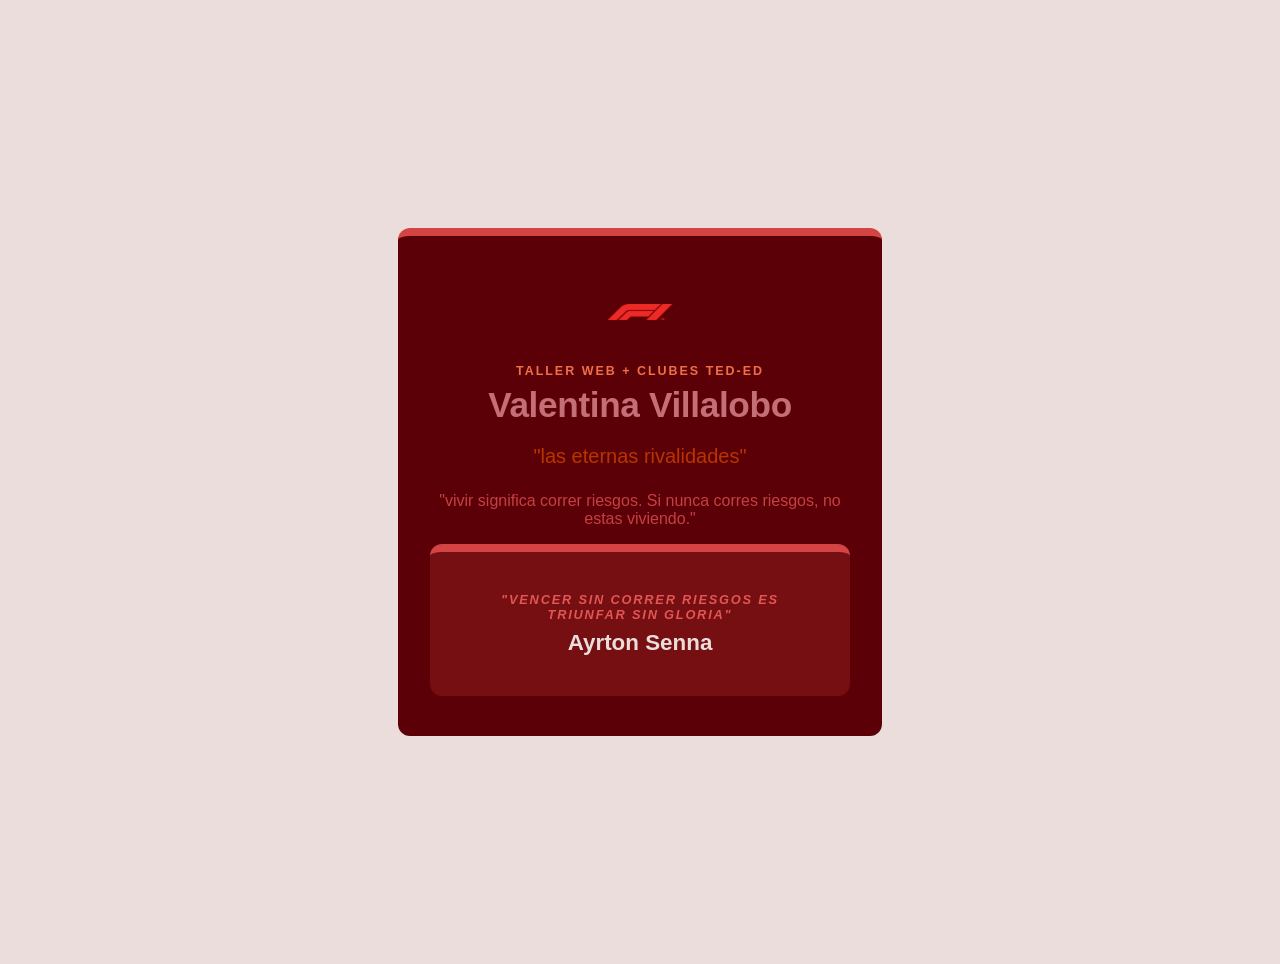
==== index.html @ d2544f48 "trabajo de tarjetas con css" ====
<!DOCTYPE html>
<html lang="es-AR">
<head>
  <meta charset="UTF-8">
  <meta name="viewport" content="width=device-width, initial-scale=1.0">
  <title>Mi tarjeta · Mi charla</title>

  <!-- Esta sola línea engancha el CSS externo. Sin esto, no se ve nada. -->
  <link rel="stylesheet" href="css/estilo.css">
</head>
<body>

  <main class="tarjeta">
    <img class="tarjeta__logo"
         src="asset/f1.png"
         alt="Logo del CET N° 30">

    <p class="tarjeta__curso">Taller Web + Clubes TED-Ed</p>
    <h1 class="tarjeta__nombre">Valentina Villalobo</h1>
    <p class="tarjeta__frase">"las eternas rivalidades"</p>
    <p class="tarjeta__autor">"vivir significa correr riesgos.
      Si nunca corres riesgos, no estas viviendo."</p>
 
<section class="tarjeta tarjeta--oscura">
  <h2 class="tarjeta__pregunta"><em>"vencer sin correr riesgos es triunfar sin gloria" </em></h2>
  <p class="tarjeta__respuesta">Ayrton Senna </p>
</section>
 </main>
</body>
</html>
---- css/estilo.css ----
/* =========================================================
   1 · LA PALETA DEL CURSO
   Se escribe UNA sola vez, acá arriba. Todo lo demás usa var().
   ========================================================= */
:root {
  
  --blanco:  #f1f1f1;
  --rojo:     #DD2E26;
  --cian:     #12C2EC;
  --amarillo: #ECDB14;
  --azul-tec: #0A8BAA;
  --naranja:     #ef6f46;

  /* Escala del rojo */
  --blanco-920: #ecdddd;
  --rojo-851: #851717;
  --rojo-008: #5c0008;
  --negro-990: #030101;
  --rojo-94: #7e1414c0;
  --rojo-3333: #eb5b5bee;
  --rojo-91: #b91f1f;
  --rojo-97:  #c46e75;
  --rojo-22:  #c22c2c;

  --texto:       #b93500;
  --texto-suave: #c54040;
  --rojo:      #d44444;
}

/* =========================================================
   2 · LA PÁGINA ENTERA
   display:flex + justify-content:center centran la tarjeta
   en pantalla sin usar márgenes a ojo.
   ========================================================= */
body {
  margin: 0; /* elimina o agrega el margen o los bordes de la pantalla*/
  min-height: 100vh;/*ajusta la aultura visible de la tarjeta*/
  display: flex;/*organiza los elementos hijos*/
  align-items: center;/*centra los elementos en vertical*/
  justify-content: center;/*centra los elementos en el eje vertical */
  background: var(--blanco-920);/*es el color de fondo nde la pagina*/
  font-family: "Poppins", "Segoe UI", Arial, sans-serif;/*es la fuente o estilo de letra */
  color: var(--texto);/*color del texto determinado de body*/
}

/* =========================================================
   3 · LA TARJETA
   ========================================================= */
.tarjeta {
  background: var(--rojo-008);/*es el color de la tarjeta*/
  border-top: 8px solid var(--rojo);/*texto de los bordes de la tarjeta*/
  border-radius: 12px;/*el tamaño de los bordes*/
  padding: 2.5rem 2rem;/*da espacio al contenido*/
  text-align: center;/*alinia el texto al centro*/
  max-width: 420px;/*cambia el ancho de la tarjeta*/
}

/* =========================================================
   4 · CADA PARTE DE LA TARJETA
   ========================================================= */
.tarjeta__logo {
  width: 72px;/*es el ancho de la imagen*/
  height: 72px;/*es el alto de la imagen*/
  object-fit: contain;/*ajustan y mantien la proporcin de la imagen*/
}

.tarjeta__curso {
  margin: .75rem 0 0;/*le agrega el margen */
  font-size: .78rem;/*es el tamaño de la letra*/
  font-weight: 600;/*le agrega negrita*/
  letter-spacing: .16em;/*es el espacion de las letras*/
  text-transform: uppercase;/*lo pone en mayuscula*/
  color: var(--naranja);/*es el colo del texto*/
}

.tarjeta__nombre {
  margin: .4rem 0 0;/*le das margen*/
  font-size: 2.2rem;/*es el tamaño de la letra*/
  font-weight: 700;/*le agrega negrita*/
  letter-spacing: -0.01em;/*es el espacio entre la letras*/
  color: var(--rojo-97);/*es el color de la letrta*/
}

.tarjeta__frase {
  margin: 1rem 0 0;/*le da margen a las frases*/
  font-size: 1.25rem;/*es el tamo de la letra o texto*/
  line-height: 1.55;/*es el espacio entre las lineas*/
  color: var(--rojo-990);/*color de texto */
}

.tarjeta__autor {
  margin: 1.25rem 0 0;/*da un margen */
  color: var(--texto-suave);/*es el color de texto*/
}
.tarjeta--oscura {
  background: var(--rojo-94);/*color de fondo de la tarjeta pequeña*/
  border-top-color: var(--rojo);/*color del borde de la tarjeta chica*/
  margin-top: 1em;/*es el margen entre las tarjetas*/
}

.tarjeta__pregunta {
  margin: 0;/*da margen*/
  font-size: .8rem;/*es el tamaño de la letra*/
  font-weight: 600;/*es el grosor de la letra*/
  letter-spacing: .14em;/*espacio entre las letras*/
  text-transform: uppercase;/*lo pone en mayuscula*/
  color: var(--rojo-3333);/*es el color de la letras*/
}

.tarjeta__respuesta {
  margin: .5rem 0 0;/*le da un margen*/
  font-size: 1.4rem;/*tamaño de la letra*/
  font-weight: 700;/*grosor de la letra*/
  color: var(--blanco-920);/*color del texto */
}

/* Para que las dos tarjetas se apilen con un hueco entre ellas */
body {
  flex-direction: column;/*direccion de los elementos*/
  gap: 1.5rem;/*espacio entre los elementos*/
  padding: 2rem 1rem;/*espacio al contenido*/
}
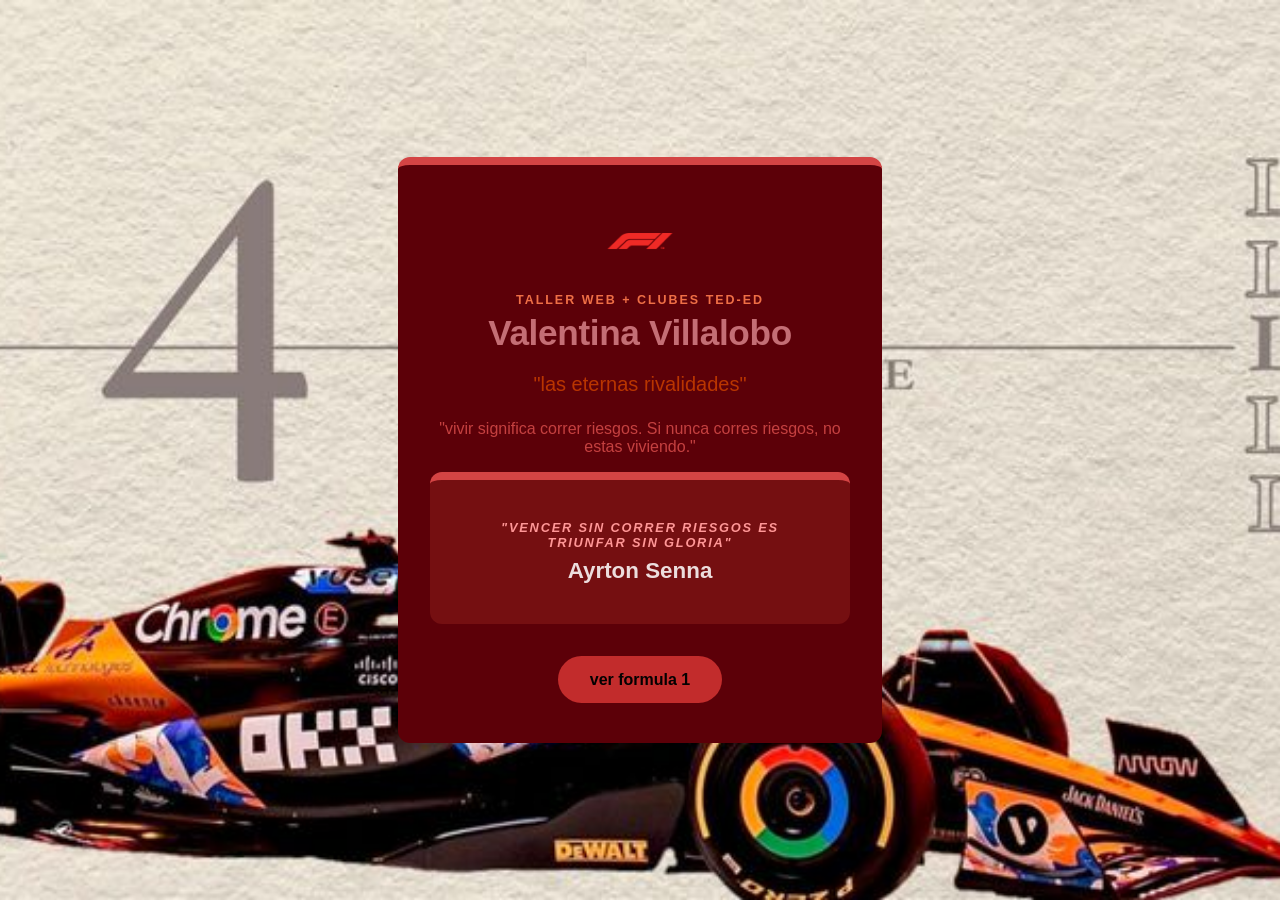
==== commit 496852b3: "ideas finalizada" ====
--- a/index.html
+++ b/index.html
@@ -11,9 +11,7 @@
 <body>
 
   <main class="tarjeta">
-    <img class="tarjeta__logo"
-         src="asset/f1.png"
-         alt="Logo del CET N° 30">
+    <img class="tarjeta__logo" src="./css/asset/f1.png" alt="Logo del CET N° 30">
 
     <p class="tarjeta__curso">Taller Web + Clubes TED-Ed</p>
     <h1 class="tarjeta__nombre">Valentina Villalobo</h1>
@@ -25,6 +23,9 @@
   <h2 class="tarjeta__pregunta"><em>"vencer sin correr riesgos es triunfar sin gloria" </em></h2>
   <p class="tarjeta__respuesta">Ayrton Senna </p>
 </section>
+  <a class="tarjeta__boton" href="ficha.html">ver formula 1</a>
  </main>
+ 
+   
 </body>
 </html>
--- a/css/estilo.css
+++ b/css/estilo.css
@@ -3,13 +3,13 @@
    Se escribe UNA sola vez, acá arriba. Todo lo demás usa var().
    ========================================================= */
 :root {
-  
-  --blanco:  #f1f1f1;
-  --rojo:     #DD2E26;
-  --cian:     #12C2EC;
+
+  --blanco: #f1f1f1;
+  --rojo: #DD2E26;
+  --cian: #12C2EC;
   --amarillo: #ECDB14;
   --azul-tec: #0A8BAA;
-  --naranja:     #ef6f46;
+  --naranja: #ef6f46;
 
   /* Escala del rojo */
   --blanco-920: #ecdddd;
@@ -17,15 +17,28 @@
   --rojo-008: #5c0008;
   --negro-990: #030101;
   --rojo-94: #7e1414c0;
-  --rojo-3333: #eb5b5bee;
+  --rojo-3333: #810505;
   --rojo-91: #b91f1f;
-  --rojo-97:  #c46e75;
-  --rojo-22:  #c22c2c;
-
-  --texto:       #b93500;
+  --rojo-97: #c46e75;
+  --rojo-22: #c22c2c;
+  --rojito: #a70000;
+  --rojito-1: #ff9797;
+  --rosa: #edb9b9;
+
+  --texto: #b93500;
   --texto-suave: #c54040;
-  --rojo:      #d44444;
-}
+  --rojo: #d44444;
+
+  /* la escala de espaciado del curso. Usá estos y ningún otro número. */
+  --e-1: .25rem;
+  --e-2: .5rem;
+  --e-3: 1rem;
+  --e-4: 1.5rem;
+  --e-5: 2rem;
+  --e-6: 3rem;
+
+}
+
 
 /* =========================================================
    2 · LA PÁGINA ENTERA
@@ -33,90 +46,321 @@
    en pantalla sin usar márgenes a ojo.
    ========================================================= */
 body {
-  margin: 0; /* elimina o agrega el margen o los bordes de la pantalla*/
-  min-height: 100vh;/*ajusta la aultura visible de la tarjeta*/
-  display: flex;/*organiza los elementos hijos*/
-  align-items: center;/*centra los elementos en vertical*/
-  justify-content: center;/*centra los elementos en el eje vertical */
-  background: var(--blanco-920);/*es el color de fondo nde la pagina*/
-  font-family: "Poppins", "Segoe UI", Arial, sans-serif;/*es la fuente o estilo de letra */
-  color: var(--texto);/*color del texto determinado de body*/
+  margin: 0;
+  /* elimina o agrega el margen o los bordes de la pantalla*/
+  min-height: 100vh;
+  /*ajusta la aultura visible de la tarjeta*/
+  display: flex;
+  /*organiza los elementos hijos*/
+  align-items: center;
+  /*centra los elementos en vertical*/
+  justify-content: center;
+  /*centra los elementos en el eje vertical */
+  background: var(--blanco-920);
+  /*es el color de fondo nde la pagina*/
+  background-image: url(./asset/ln.jpg);
+  background-repeat: no-repeat;
+  background-size: cover;
+  background-position: 10%;
+  font-family: "Poppins", "Segoe UI", Arial, sans-serif;
+  /*es la fuente o estilo de letra */
+  color: var(--texto);
+  /*color del texto determinado de body*/
 }
 
 /* =========================================================
    3 · LA TARJETA
    ========================================================= */
 .tarjeta {
-  background: var(--rojo-008);/*es el color de la tarjeta*/
-  border-top: 8px solid var(--rojo);/*texto de los bordes de la tarjeta*/
-  border-radius: 12px;/*el tamaño de los bordes*/
-  padding: 2.5rem 2rem;/*da espacio al contenido*/
-  text-align: center;/*alinia el texto al centro*/
-  max-width: 420px;/*cambia el ancho de la tarjeta*/
+  background: var(--rojo-008);
+  /*es el color de la tarjeta*/
+  border-top: 8px solid var(--rojo);
+  /*texto de los bordes de la tarjeta*/
+  border-radius: 12px;
+  /*el tamaño de los bordes*/
+  padding: 2.5rem 2rem;
+  /*da espacio al contenido*/
+  text-align: center;
+  /*alinia el texto al centro*/
+  max-width: 420px;
+  /*cambia el ancho de la tarjeta*/
 }
 
 /* =========================================================
    4 · CADA PARTE DE LA TARJETA
    ========================================================= */
 .tarjeta__logo {
-  width: 72px;/*es el ancho de la imagen*/
-  height: 72px;/*es el alto de la imagen*/
-  object-fit: contain;/*ajustan y mantien la proporcin de la imagen*/
+  width: 72px;
+  /*es el ancho de la imagen*/
+  height: 72px;
+  /*es el alto de la imagen*/
+  object-fit: contain;
+  /*ajustan y mantien la proporcin de la imagen*/
 }
 
 .tarjeta__curso {
-  margin: .75rem 0 0;/*le agrega el margen */
-  font-size: .78rem;/*es el tamaño de la letra*/
-  font-weight: 600;/*le agrega negrita*/
-  letter-spacing: .16em;/*es el espacion de las letras*/
-  text-transform: uppercase;/*lo pone en mayuscula*/
-  color: var(--naranja);/*es el colo del texto*/
+  margin: .75rem 0 0;
+  /*le agrega el margen */
+  font-size: .78rem;
+  /*es el tamaño de la letra*/
+  font-weight: 600;
+  /*le agrega negrita*/
+  letter-spacing: .16em;
+  /*es el espacion de las letras*/
+  text-transform: uppercase;
+  /*lo pone en mayuscula*/
+  color: var(--naranja);
+  /*es el colo del texto*/
 }
 
 .tarjeta__nombre {
-  margin: .4rem 0 0;/*le das margen*/
-  font-size: 2.2rem;/*es el tamaño de la letra*/
-  font-weight: 700;/*le agrega negrita*/
-  letter-spacing: -0.01em;/*es el espacio entre la letras*/
-  color: var(--rojo-97);/*es el color de la letrta*/
+  margin: .4rem 0 0;
+  /*le das margen*/
+  font-size: 2.2rem;
+  /*es el tamaño de la letra*/
+  font-weight: 700;
+  /*le agrega negrita*/
+  letter-spacing: -0.01em;
+  /*es el espacio entre la letras*/
+  color: var(--rojo-97);
+  /*es el color de la letrta*/
 }
 
 .tarjeta__frase {
-  margin: 1rem 0 0;/*le da margen a las frases*/
-  font-size: 1.25rem;/*es el tamo de la letra o texto*/
-  line-height: 1.55;/*es el espacio entre las lineas*/
-  color: var(--rojo-990);/*color de texto */
+  margin: 1rem 0 0;
+  /*le da margen a las frases*/
+  font-size: 1.25rem;
+  /*es el tamo de la letra o texto*/
+  line-height: 1.55;
+  /*es el espacio entre las lineas*/
+  color: var(--rojo-990);
+  /*color de texto */
 }
 
 .tarjeta__autor {
-  margin: 1.25rem 0 0;/*da un margen */
-  color: var(--texto-suave);/*es el color de texto*/
-}
+  margin: 1.25rem 0 0;
+  /*da un margen */
+  color: var(--texto-suave);
+  /*es el color de texto*/
+}
+
 .tarjeta--oscura {
-  background: var(--rojo-94);/*color de fondo de la tarjeta pequeña*/
-  border-top-color: var(--rojo);/*color del borde de la tarjeta chica*/
-  margin-top: 1em;/*es el margen entre las tarjetas*/
+  background: var(--rojo-94);
+  /*color de fondo de la tarjeta pequeña*/
+  border-top-color: var(--rojo);
+  /*color del borde de la tarjeta chica*/
+  margin-top: 1em;
+  /*es el margen entre las tarjetas*/
 }
 
 .tarjeta__pregunta {
-  margin: 0;/*da margen*/
-  font-size: .8rem;/*es el tamaño de la letra*/
-  font-weight: 600;/*es el grosor de la letra*/
-  letter-spacing: .14em;/*espacio entre las letras*/
-  text-transform: uppercase;/*lo pone en mayuscula*/
-  color: var(--rojo-3333);/*es el color de la letras*/
+  margin: 0;
+  /*da margen*/
+  font-size: .8rem;
+  /*es el tamaño de la letra*/
+  font-weight: 600;
+  /*es el grosor de la letra*/
+  letter-spacing: .14em;
+  /*espacio entre las letras*/
+  text-transform: uppercase;
+  /*lo pone en mayuscula*/
+  color: var(--rojito-1);
+  /*es el color de la letras*/
 }
 
 .tarjeta__respuesta {
-  margin: .5rem 0 0;/*le da un margen*/
-  font-size: 1.4rem;/*tamaño de la letra*/
-  font-weight: 700;/*grosor de la letra*/
-  color: var(--blanco-920);/*color del texto */
-}
-
-/* Para que las dos tarjetas se apilen con un hueco entre ellas */
-body {
-  flex-direction: column;/*direccion de los elementos*/
-  gap: 1.5rem;/*espacio entre los elementos*/
-  padding: 2rem 1rem;/*espacio al contenido*/
+  margin: .5rem 0 0;
+  /*le da un margen*/
+  font-size: 1.4rem;
+  /*tamaño de la letra*/
+  font-weight: 700;
+  /*grosor de la letra*/
+  color: var(--blanco-920);
+  /*color del texto */
+
+}
+
+/* =========================================================
+   EL BOTÓN: por eso existen las pseudo-clases
+   ========================================================= */
+.tarjeta__boton {
+  display: inline-block;
+  margin-top: 2rem;
+  padding: .9rem 2rem;
+  border-radius: 999px;
+  /* 999px = píldora, sirve para botones */
+  background: var(--rojo-22);
+  color: var(--negro-990);
+  font-weight: 700;
+  text-decoration: none;
+  /* sin subrayado, es un botón y no un texto */
+}
+
+.tarjeta__boton:hover {
+  background: var(--naranja);
+}
+
+.tarjeta__boton:active {
+  background: var(--rojo-008);
+}
+
+/* Accesibilidad: el foco del teclado tiene que verse SIEMPRE */
+.tarjeta__boton:focus-visible {
+  outline: 3px solid #ffffff;
+  outline-offset: 3px;
+}
+
+/* =========================================================
+   LA FICHA DE TU IDEA
+   ========================================================= */
+.ficha {
+  max-width: 520px;
+  margin: var(--e-6) auto;
+  /* 3rem arriba/abajo · auto a los lados = centrada */
+  padding: var(--e-5);
+  /* 2rem de aire adentro */
+  border: 1px solid var(--rojo-94);
+  border-top: 6px solid var(--rojo-851);
+  border-radius: 12px;
+  background: var(--rojo-008);
+}
+
+.ficha__etiqueta {
+  margin: 0;
+  font-size: .75rem;
+  letter-spacing: .16em;
+  text-transform: uppercase;
+  color: var(--blanco);
+}
+
+.ficha__titulo {
+  margin: var(--e-2) 0 var(--e-5);
+  font-size: 1.6rem;
+  line-height: 1.25;
+  color: var(--rojito);
+}
+
+.ficha__campo {
+  margin: var(--e-4) 0 var(--e-1);
+  font-size: .72rem;
+  letter-spacing: .12em;
+  text-transform: uppercase;
+  color: var(--blanco);
+}
+
+.ficha__texto {
+  margin: 0;
+  line-height: 1.65;
+  color: var(--rosa);
+}
+
+/* las etiquetas: display inline-flex las deja como píldoras */
+.ficha__tags {
+  margin: var(--e-5) 0 0;
+  padding: 0;
+  display: flex;
+  gap: var(--e-2);
+  list-style: none;
+}
+
+.ficha__tags li {
+  padding: var(--e-1) var(--e-3);
+  border-radius: 999px;
+  background: var(--rojo-3333);
+  color: var(--rosa);
+  font-size: .8rem;
+}
+
+#ideas {
+  background-color: #d8c9c9;
+  background-image: none;
+  border: 3px;
+  max-width: none;
+}
+
+.container {
+  background-color: rgb(126, 9, 9);
+  width: 1000px;
+  margin: 0 auto;
+  display: flex;
+  gap: 25px;
+  flex-wrap: wrap;
+  justify-content: center;
+  padding: 10px;
+}
+
+.idea {
+  background-color: #5c0008;
+  ;
+  width: 360px;
+  text-align: center;
+  border: 3px solid #d44444;
+  padding: 30px;
+}
+
+.idea__imagen img {
+  width: 80px;
+  height: 80px;
+}
+
+.idea__titulo {
+  font-size: 1.7rem;
+  color: rgb(221, 215, 215);
+}
+
+.idea__parrafo {
+  font-size: 1.3rem;
+  line-height: 1.55;
+}
+
+.idea__enlace {
+  display: inline-block;
+  margin-top: 2rem;
+  padding: .9rem 2rem;
+  border-radius: 999px;
+
+  background: var(--rojo-22);
+  color: var(--negro-990);
+  font-weight: 700;
+  text-decoration: none;
+  text-transform: uppercase;
+
+
+}
+
+.idea__enlace:hover {
+  background: var(--naranja);
+  color: white;
+}
+
+.idea__enlace:active {
+  background: var(--rojo-008);
+}
+
+
+.idea__enlace:focus-visible {
+  outline: 3px solid #ffffff;
+  outline-offset: 3px;
+}
+
+.lista {
+  margin: var(--e-5) 0 0;
+  padding: 0;
+  display: flex;
+  gap: var(--e-2);
+  list-style: none;
+}
+
+.lista li {
+  padding: var(--e-1) var(--e-3);
+  border-radius: 999px;
+  background: var(--rojo-3333);
+  color: var(--rosa);
+  font-size: .8rem;
+}
+.titulo{
+  text-align: center;
+  font-size: 70px;
+  font-weight: 900;
+  font-family: 'Times New Roman', Times, serif;
 }
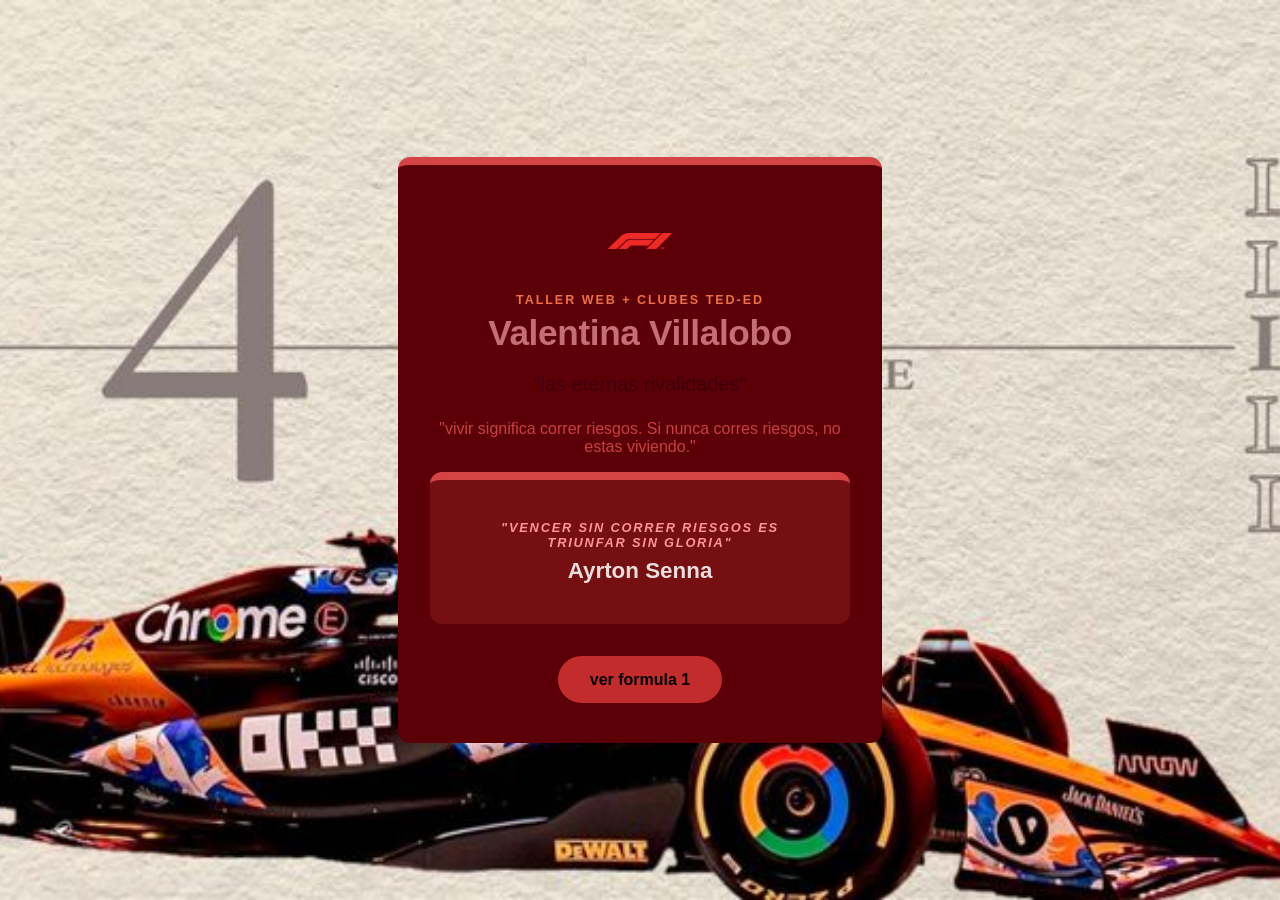
==== commit cef4bf9d: "modificacion de botones y colores" ====
--- a/index.html
+++ b/index.html
@@ -9,7 +9,7 @@
   <link rel="stylesheet" href="css/estilo.css">
 </head>
 <body>
-
+  <div class="desp">
   <main class="tarjeta">
     <img class="tarjeta__logo" src="./css/asset/f1.png" alt="Logo del CET N° 30">
 
@@ -25,7 +25,6 @@
 </section>
   <a class="tarjeta__boton" href="ficha.html">ver formula 1</a>
  </main>
- 
-   
+   </div>
 </body>
 </html>
--- a/css/estilo.css
+++ b/css/estilo.css
@@ -1,15 +1,13 @@
-/* =========================================================
-   1 · LA PALETA DEL CURSO
-   Se escribe UNA sola vez, acá arriba. Todo lo demás usa var().
-   ========================================================= */
 :root {
-
   --blanco: #f1f1f1;
   --rojo: #DD2E26;
   --cian: #12C2EC;
   --amarillo: #ECDB14;
   --azul-tec: #0A8BAA;
   --naranja: #ef6f46;
+
+
+
 
   /* Escala del rojo */
   --blanco-920: #ecdddd;
@@ -23,11 +21,17 @@
   --rojo-22: #c22c2c;
   --rojito: #a70000;
   --rojito-1: #ff9797;
-  --rosa: #edb9b9;
-
-  --texto: #b93500;
+  --champaña:  #f2e5c6;
+
+
+
+
+  --texto:  #3e000c;
   --texto-suave: #c54040;
   --rojo: #d44444;
+
+
+
 
   /* la escala de espaciado del curso. Usá estos y ningún otro número. */
   --e-1: .25rem;
@@ -37,7 +41,11 @@
   --e-5: 2rem;
   --e-6: 3rem;
 
-}
+
+
+
+}
+
 
 
 /* =========================================================
@@ -49,13 +57,6 @@
   margin: 0;
   /* elimina o agrega el margen o los bordes de la pantalla*/
   min-height: 100vh;
-  /*ajusta la aultura visible de la tarjeta*/
-  display: flex;
-  /*organiza los elementos hijos*/
-  align-items: center;
-  /*centra los elementos en vertical*/
-  justify-content: center;
-  /*centra los elementos en el eje vertical */
   background: var(--blanco-920);
   /*es el color de fondo nde la pagina*/
   background-image: url(./asset/ln.jpg);
@@ -66,6 +67,13 @@
   /*es la fuente o estilo de letra */
   color: var(--texto);
   /*color del texto determinado de body*/
+}
+
+.desp{
+  display: flex;
+  justify-content: center;
+    align-items: center;
+    height: 100vh;
 }
 
 /* =========================================================
@@ -86,6 +94,9 @@
   /*cambia el ancho de la tarjeta*/
 }
 
+
+
+
 /* =========================================================
    4 · CADA PARTE DE LA TARJETA
    ========================================================= */
@@ -98,6 +109,9 @@
   /*ajustan y mantien la proporcin de la imagen*/
 }
 
+
+
+
 .tarjeta__curso {
   margin: .75rem 0 0;
   /*le agrega el margen */
@@ -112,6 +126,9 @@
   color: var(--naranja);
   /*es el colo del texto*/
 }
+
+
+
 
 .tarjeta__nombre {
   margin: .4rem 0 0;
@@ -126,6 +143,9 @@
   /*es el color de la letrta*/
 }
 
+
+
+
 .tarjeta__frase {
   margin: 1rem 0 0;
   /*le da margen a las frases*/
@@ -137,12 +157,18 @@
   /*color de texto */
 }
 
+
+
+
 .tarjeta__autor {
   margin: 1.25rem 0 0;
   /*da un margen */
   color: var(--texto-suave);
   /*es el color de texto*/
 }
+
+
+
 
 .tarjeta--oscura {
   background: var(--rojo-94);
@@ -152,6 +178,9 @@
   margin-top: 1em;
   /*es el margen entre las tarjetas*/
 }
+
+
+
 
 .tarjeta__pregunta {
   margin: 0;
@@ -168,6 +197,9 @@
   /*es el color de la letras*/
 }
 
+
+
+
 .tarjeta__respuesta {
   margin: .5rem 0 0;
   /*le da un margen*/
@@ -178,7 +210,13 @@
   color: var(--blanco-920);
   /*color del texto */
 
-}
+
+
+
+}
+
+
+
 
 /* =========================================================
    EL BOTÓN: por eso existen las pseudo-clases
@@ -196,19 +234,31 @@
   /* sin subrayado, es un botón y no un texto */
 }
 
+
+
+
 .tarjeta__boton:hover {
   background: var(--naranja);
 }
 
+
+
+
 .tarjeta__boton:active {
   background: var(--rojo-008);
 }
+
+
+
 
 /* Accesibilidad: el foco del teclado tiene que verse SIEMPRE */
 .tarjeta__boton:focus-visible {
   outline: 3px solid #ffffff;
   outline-offset: 3px;
 }
+
+
+
 
 /* =========================================================
    LA FICHA DE TU IDEA
@@ -225,6 +275,9 @@
   background: var(--rojo-008);
 }
 
+
+
+
 .ficha__etiqueta {
   margin: 0;
   font-size: .75rem;
@@ -232,6 +285,9 @@
   text-transform: uppercase;
   color: var(--blanco);
 }
+
+
+
 
 .ficha__titulo {
   margin: var(--e-2) 0 var(--e-5);
@@ -240,6 +296,9 @@
   color: var(--rojito);
 }
 
+
+
+
 .ficha__campo {
   margin: var(--e-4) 0 var(--e-1);
   font-size: .72rem;
@@ -248,12 +307,18 @@
   color: var(--blanco);
 }
 
+
+
+
 .ficha__texto {
   margin: 0;
   line-height: 1.65;
   color: var(--rosa);
 }
 
+
+
+
 /* las etiquetas: display inline-flex las deja como píldoras */
 .ficha__tags {
   margin: var(--e-5) 0 0;
@@ -262,6 +327,9 @@
   gap: var(--e-2);
   list-style: none;
 }
+
+
+
 
 .ficha__tags li {
   padding: var(--e-1) var(--e-3);
@@ -271,12 +339,18 @@
   font-size: .8rem;
 }
 
+
+
+
 #ideas {
-  background-color: #d8c9c9;
+  background-color:  #f2e5c6;
   background-image: none;
   border: 3px;
   max-width: none;
 }
+
+
+
 
 .container {
   background-color: rgb(126, 9, 9);
@@ -288,6 +362,9 @@
   justify-content: center;
   padding: 10px;
 }
+
+
+
 
 .idea {
   background-color: #5c0008;
@@ -298,20 +375,32 @@
   padding: 30px;
 }
 
+
+
+
 .idea__imagen img {
   width: 80px;
   height: 80px;
 }
 
+
+
+
 .idea__titulo {
   font-size: 1.7rem;
   color: rgb(221, 215, 215);
 }
 
+
+
+
 .idea__parrafo {
   font-size: 1.3rem;
   line-height: 1.55;
 }
+
+
+
 
 .idea__enlace {
   display: inline-block;
@@ -325,14 +414,20 @@
   text-decoration: none;
   text-transform: uppercase;
 
-
-}
+}
+
+
+
+
 
 .idea__enlace:hover {
   background: var(--naranja);
   color: white;
 }
 
+
+
+
 .idea__enlace:active {
   background: var(--rojo-008);
 }
@@ -343,6 +438,9 @@
   outline-offset: 3px;
 }
 
+
+
+
 .lista {
   margin: var(--e-5) 0 0;
   padding: 0;
@@ -350,6 +448,9 @@
   gap: var(--e-2);
   list-style: none;
 }
+
+
+
 
 .lista li {
   padding: var(--e-1) var(--e-3);
@@ -358,9 +459,99 @@
   color: var(--rosa);
   font-size: .8rem;
 }
-.titulo{
+
+
+.titulo {
   text-align: center;
   font-size: 70px;
   font-weight: 900;
   font-family: 'Times New Roman', Times, serif;
-}+}
+
+
+.container-header {
+  background: #7a1c1c;;
+  display: flex;
+  justify-content: space-between;
+  align-items: center;
+}
+
+
+.milogo {
+  width: 110;
+  border-radius: 40px;
+  padding: 10px red;
+  border: 5px solid var(--naranja);
+}
+
+.container-header nav {
+  padding: 15px;
+  margin: 0;
+}
+
+.container-header nav ul {
+  list-style: none;
+  display: flex;
+  gap: 15px;
+  text-transform: uppercase;
+}
+
+.container-header a {
+  text-decoration: none;
+  text-transform: uppercase;
+  color: var(--rojito);
+  font-weight: 800;
+  font-size: 1.2rem;
+  transition: background-color 0.5s ease;
+}
+
+.container-header a:hover {
+  background-color: #c46e75;
+  padding: 5px;
+  border-radius: 6px;
+}
+
+.footer-top {
+  justify-content: space-between;
+  display: flex;
+}
+
+.footer-top a,
+.footer-botton a {
+  color: var(--rojo-3333);
+  text-decoration: none;
+}
+
+.footer-botton {
+  font-family: 'Courier New', Courier, monospace;
+  font-size: 20px;
+  padding: 12rem, 25rem;
+  border-radius: 10px;
+  border-top:3px solid var(--rojo-008);
+  justify-content: space-between;
+  display: flex;
+}
+
+.footer {
+  background-color: #7a1c1c;;
+  border-width: 0;
+  margin: 0;
+  padding: 0;
+}
+
+
+.footer-top-cal ul {
+  list-style: none;
+  font-size: larger;
+ padding-left: 0px;
+}
+.footer-top-cal h4{
+  font-size: x-large;
+}
+.footer-top-btn{
+  background-color: white;
+  padding: 8px;
+    padding-bottom: 20px;
+    display: block;
+    text-align: center;
+}
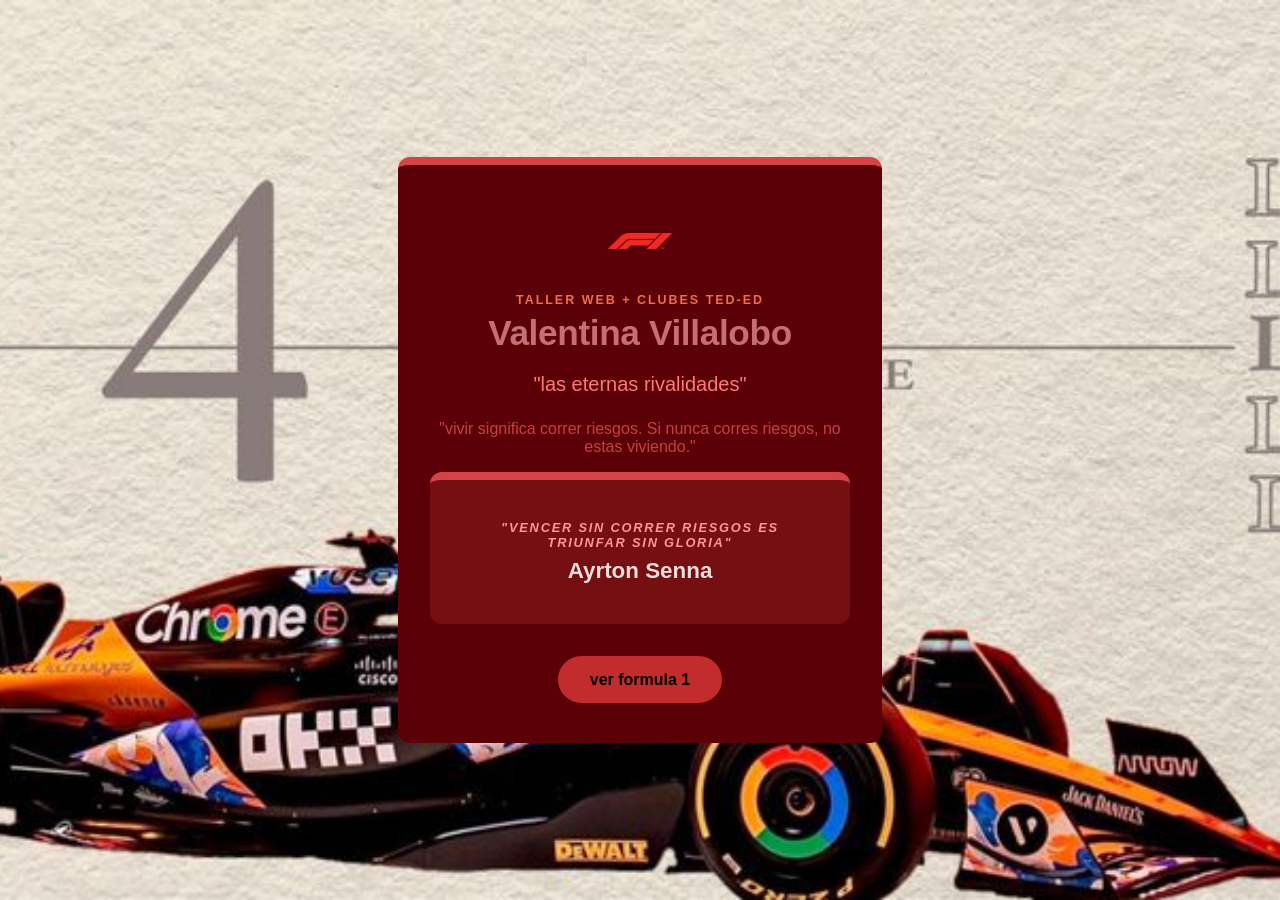
==== commit 12857865: "colocar imagenes y hacer las 3 ideas principales y conectarlas" ====
--- a/index.html
+++ b/index.html
@@ -1,5 +1,6 @@
 <!DOCTYPE html>
 <html lang="es-AR">
+
 <head>
   <meta charset="UTF-8">
   <meta name="viewport" content="width=device-width, initial-scale=1.0">
@@ -8,23 +9,25 @@
   <!-- Esta sola línea engancha el CSS externo. Sin esto, no se ve nada. -->
   <link rel="stylesheet" href="css/estilo.css">
 </head>
+
 <body>
   <div class="desp">
-  <main class="tarjeta">
-    <img class="tarjeta__logo" src="./css/asset/f1.png" alt="Logo del CET N° 30">
+    <main class="tarjeta">
+      <img class="tarjeta__logo" src="./css/asset/f1.png" alt="Logo del CET N° 30">
 
-    <p class="tarjeta__curso">Taller Web + Clubes TED-Ed</p>
-    <h1 class="tarjeta__nombre">Valentina Villalobo</h1>
-    <p class="tarjeta__frase">"las eternas rivalidades"</p>
-    <p class="tarjeta__autor">"vivir significa correr riesgos.
-      Si nunca corres riesgos, no estas viviendo."</p>
- 
-<section class="tarjeta tarjeta--oscura">
-  <h2 class="tarjeta__pregunta"><em>"vencer sin correr riesgos es triunfar sin gloria" </em></h2>
-  <p class="tarjeta__respuesta">Ayrton Senna </p>
-</section>
-  <a class="tarjeta__boton" href="ficha.html">ver formula 1</a>
- </main>
-   </div>
+      <p class="tarjeta__curso">Taller Web + Clubes TED-Ed</p>
+      <h1 class="tarjeta__nombre">Valentina Villalobo</h1>
+      <p class="tarjeta__frase">"las eternas rivalidades"</p>
+      <p class="tarjeta__autor">"vivir significa correr riesgos.
+        Si nunca corres riesgos, no estas viviendo."</p>
+
+      <section class="tarjeta tarjeta--oscura">
+        <h2 class="tarjeta__pregunta"><em>"vencer sin correr riesgos es triunfar sin gloria" </em></h2>
+        <p class="tarjeta__respuesta">Ayrton Senna </p>
+      </section>
+      <a class="tarjeta__boton" href="ficha.html">ver formula 1</a>
+    </main>
+  </div>
 </body>
-</html>
+
+</html>
--- a/css/estilo.css
+++ b/css/estilo.css
@@ -22,11 +22,11 @@
   --rojito: #a70000;
   --rojito-1: #ff9797;
   --champaña:  #f2e5c6;
-
-
-
-
-  --texto:  #3e000c;
+  --rojo-btn:  #c4615b;
+ 
+
+
+  --texto:  #ff7878;
   --texto-suave: #c54040;
   --rojo: #d44444;
 
@@ -438,9 +438,6 @@
   outline-offset: 3px;
 }
 
-
-
-
 .lista {
   margin: var(--e-5) 0 0;
   padding: 0;
@@ -455,8 +452,7 @@
 .lista li {
   padding: var(--e-1) var(--e-3);
   border-radius: 999px;
-  background: var(--rojo-3333);
-  color: var(--rosa);
+  background: #872d2f;;
   font-size: .8rem;
 }
 
@@ -470,7 +466,7 @@
 
 
 .container-header {
-  background: #7a1c1c;;
+  background: #872d2f;
   display: flex;
   justify-content: space-between;
   align-items: center;
@@ -499,7 +495,7 @@
 .container-header a {
   text-decoration: none;
   text-transform: uppercase;
-  color: var(--rojito);
+  color: #4d111b;
   font-weight: 800;
   font-size: 1.2rem;
   transition: background-color 0.5s ease;
@@ -518,7 +514,7 @@
 
 .footer-top a,
 .footer-botton a {
-  color: var(--rojo-3333);
+  color: var(--champaña);
   text-decoration: none;
 }
 
@@ -533,7 +529,7 @@
 }
 
 .footer {
-  background-color: #7a1c1c;;
+  background-color: #872d2f;
   border-width: 0;
   margin: 0;
   padding: 0;
@@ -549,9 +545,51 @@
   font-size: x-large;
 }
 .footer-top-btn{
-  background-color: white;
+  background-color: var(--rojo-btn);
   padding: 8px;
     padding-bottom: 20px;
     display: block;
     text-align: center;
 }
+.mis_ideas{
+    max-width: 520px;
+  padding: var(--e-5);
+  /* 2rem de aire adentro */
+  border: 1px solid var(--rojo-94);
+  border-top: 6px solid var(--rojo-851);
+  border-radius: 12px;
+  background: var(--rojo-008);
+ margin: 15px;
+ /* este margin me ayuda a dejar la caja al costado para que se vea la img*/
+}
+.parrafo{
+  color:#efe6de;
+
+}
+.titulo_idea{
+  color: #ad0d2f;
+    text-align: center;
+  font-size: 70px;
+  font-weight: 900;
+  font-family: 'Times New Roman', Times, serif;
+}
+
+#idea_riv {
+  background-color:  #f2e5c6;
+  background-image: url(asset/rivalidad.jpg);
+  border: 3px;
+  max-width: none;
+}
+#idea_pas {
+  background-color:  #f2e5c6;
+  background-image: url(asset/pasion.avif);
+  /* la url es para que se vea la imagen en css*/
+  border: 3px;
+  max-width: none;
+}
+#idea_fan {
+  background-color:  #f2e5c6;
+  background-image: url(asset/fans.jpg);
+  border: 3px;
+  max-width: none;
+}
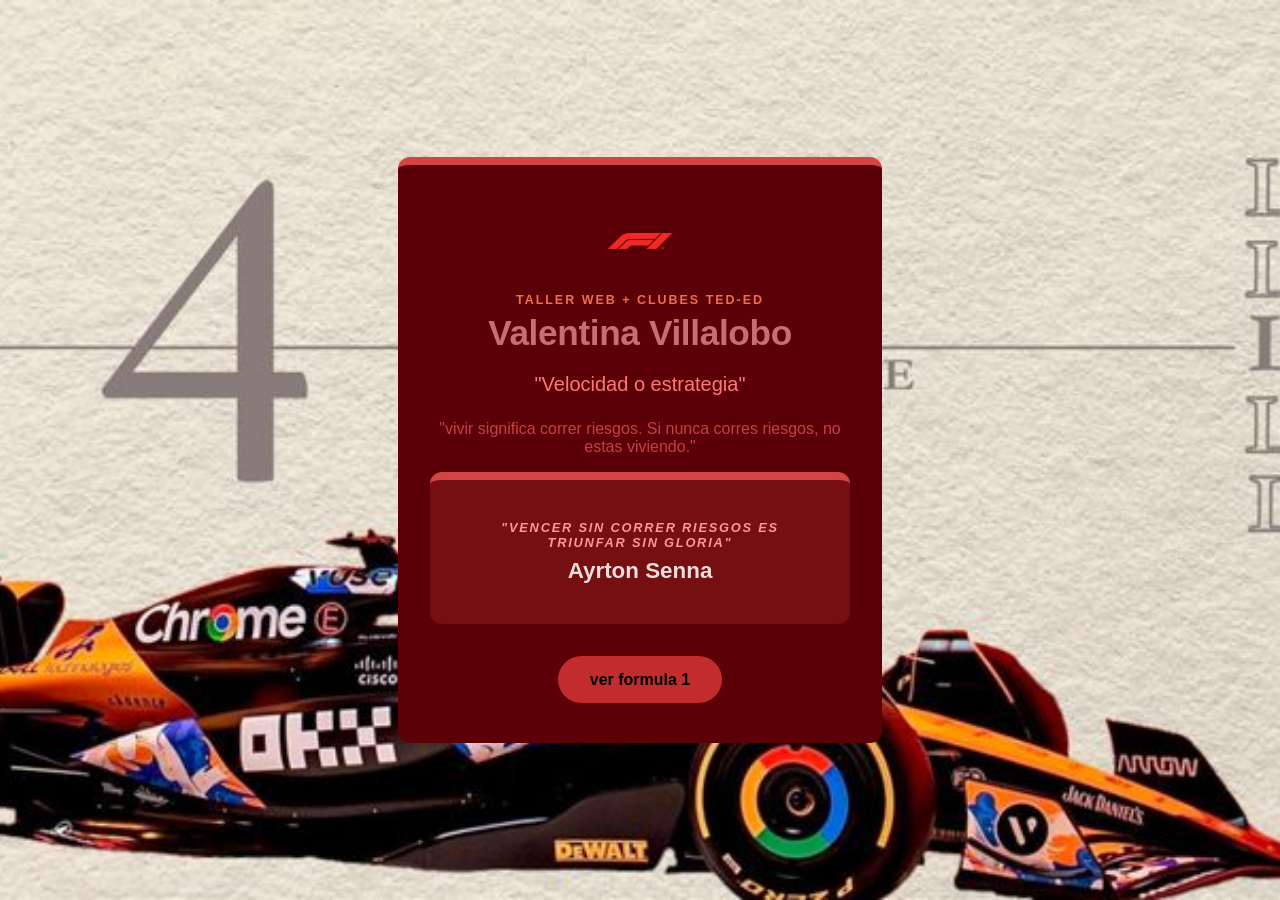
==== commit 65e4a6c7: "termine los comentarios" ====
--- a/index.html
+++ b/index.html
@@ -1,25 +1,30 @@
 <!DOCTYPE html>
 <html lang="es-AR">
+
 
 <head>
   <meta charset="UTF-8">
   <meta name="viewport" content="width=device-width, initial-scale=1.0">
   <title>Mi tarjeta · Mi charla</title>
 
+
   <!-- Esta sola línea engancha el CSS externo. Sin esto, no se ve nada. -->
   <link rel="stylesheet" href="css/estilo.css">
 </head>
+
 
 <body>
   <div class="desp">
     <main class="tarjeta">
       <img class="tarjeta__logo" src="./css/asset/f1.png" alt="Logo del CET N° 30">
 
+
       <p class="tarjeta__curso">Taller Web + Clubes TED-Ed</p>
       <h1 class="tarjeta__nombre">Valentina Villalobo</h1>
-      <p class="tarjeta__frase">"las eternas rivalidades"</p>
+      <p class="tarjeta__frase">"Velocidad o estrategia"</p>
       <p class="tarjeta__autor">"vivir significa correr riesgos.
         Si nunca corres riesgos, no estas viviendo."</p>
+
 
       <section class="tarjeta tarjeta--oscura">
         <h2 class="tarjeta__pregunta"><em>"vencer sin correr riesgos es triunfar sin gloria" </em></h2>
@@ -30,4 +35,5 @@
   </div>
 </body>
 
+
 </html>
--- a/css/estilo.css
+++ b/css/estilo.css
@@ -1,10 +1,15 @@
 :root {
+  /*este es el que guarda los colores */
   --blanco: #f1f1f1;
   --rojo: #DD2E26;
   --cian: #12C2EC;
   --amarillo: #ECDB14;
   --azul-tec: #0A8BAA;
   --naranja: #ef6f46;
+
+
+
+
 
 
 
@@ -21,14 +26,28 @@
   --rojo-22: #c22c2c;
   --rojito: #a70000;
   --rojito-1: #ff9797;
-  --champaña:  #f2e5c6;
-  --rojo-btn:  #c4615b;
- 
-
-
-  --texto:  #ff7878;
+  --champaña: #f2e5c6;
+  --rojo-btn: #c4615b;
+
+
+
+
+
+
+
+
+  /*colores de texto*/
+  --texto: #ff7878;
   --texto-suave: #c54040;
   --rojo: #d44444;
+
+
+
+
+
+
+
+
 
 
 
@@ -44,7 +63,16 @@
 
 
 
-}
+
+
+
+
+}
+
+
+
+
+
 
 
 
@@ -54,32 +82,56 @@
    en pantalla sin usar márgenes a ojo.
    ========================================================= */
 body {
+  /*selecciono el cuerpo de la página*/
   margin: 0;
+  /*espacio exterior*/
   /* elimina o agrega el margen o los bordes de la pantalla*/
   min-height: 100vh;
+  /*hace que la página ocupe
+   como mínimo toda la altura de la pantalla.*/
   background: var(--blanco-920);
   /*es el color de fondo nde la pagina*/
   background-image: url(./asset/ln.jpg);
+  /*imagen del fondo */
   background-repeat: no-repeat;
+  /*evita que se repita la imagen*/
   background-size: cover;
+  /*la imagen cubra el fondo.*/
   background-position: 10%;
+  /*cambia la posicion de la imagen*/
   font-family: "Poppins", "Segoe UI", Arial, sans-serif;
   /*es la fuente o estilo de letra */
   color: var(--texto);
   /*color del texto determinado de body*/
 }
 
-.desp{
+
+
+
+
+
+.desp {
+  /*Centra la tarjeta en el medio de la pantalla, tanto horizontal como verticalmente.*/
   display: flex;
+  /*organizar y centrar el contenido.*/
   justify-content: center;
-    align-items: center;
-    height: 100vh;
-}
+  /*centro el contenido horizontalmente.*/
+  align-items: center;
+  /*acomodar los items*/
+  height: 100vh;
+  /*ocupa el tamaño de la pantalla*/
+}
+
+
+
+
+
 
 /* =========================================================
    3 · LA TARJETA
    ========================================================= */
 .tarjeta {
+  /*Diseña el recuadro principal donde está toda la información de mi presentación.*/
   background: var(--rojo-008);
   /*es el color de la tarjeta*/
   border-top: 8px solid var(--rojo);
@@ -87,6 +139,7 @@
   border-radius: 12px;
   /*el tamaño de los bordes*/
   padding: 2.5rem 2rem;
+  /*espacio interior*/
   /*da espacio al contenido*/
   text-align: center;
   /*alinia el texto al centro*/
@@ -97,10 +150,17 @@
 
 
 
+
+
+
+
+
+
 /* =========================================================
    4 · CADA PARTE DE LA TARJETA
    ========================================================= */
 .tarjeta__logo {
+  /*Modifica el ancho, el alto y la proporción de la imagen del logo.*/
   width: 72px;
   /*es el ancho de la imagen*/
   height: 72px;
@@ -112,7 +172,12 @@
 
 
 
+
+
+
+
 .tarjeta__curso {
+  /*modifica el texto del curso*/
   margin: .75rem 0 0;
   /*le agrega el margen */
   font-size: .78rem;
@@ -130,7 +195,14 @@
 
 
 
+
+
+
+
+
+
 .tarjeta__nombre {
+  /*modificando el tamaño, el grosor y el color de la letra.*/
   margin: .4rem 0 0;
   /*le das margen*/
   font-size: 2.2rem;
@@ -146,7 +218,12 @@
 
 
 
+
+
+
+
 .tarjeta__frase {
+  /*modifica la frase principal y le da diseño*/
   margin: 1rem 0 0;
   /*le da margen a las frases*/
   font-size: 1.25rem;
@@ -160,7 +237,21 @@
 
 
 
+
+
+
+
+
+
+
+
+
+
+
+
 .tarjeta__autor {
+  /*  Cambia el color y el espacio del texto
+   que contiene la frase del autor.*/
   margin: 1.25rem 0 0;
   /*da un margen */
   color: var(--texto-suave);
@@ -170,7 +261,18 @@
 
 
 
+
+
+
+
+
+
+
+
+
+
 .tarjeta--oscura {
+  /*Crea una segunda tarjeta con un fondo diferente y un borde superior.*/
   background: var(--rojo-94);
   /*color de fondo de la tarjeta pequeña*/
   border-top-color: var(--rojo);
@@ -182,7 +284,16 @@
 
 
 
+
+
+
+
+
+
+
+
 .tarjeta__pregunta {
+  /*es el titulo o la pregunta */
   margin: 0;
   /*da margen*/
   font-size: .8rem;
@@ -200,7 +311,14 @@
 
 
 
+
+
+
+
+
+
 .tarjeta__respuesta {
+  /*es el texto o respuesta en este caso es el nombre del autor de la frase */
   margin: .5rem 0 0;
   /*le da un margen*/
   font-size: 1.4rem;
@@ -213,7 +331,17 @@
 
 
 
-}
+
+
+}
+
+
+
+
+
+
+
+
 
 
 
@@ -222,14 +350,19 @@
    EL BOTÓN: por eso existen las pseudo-clases
    ========================================================= */
 .tarjeta__boton {
+  /*Diseña el botón que permite pasar a otra página.*/
   display: inline-block;
+  /*darle dimensiones y espacios al botón.*/
   margin-top: 2rem;
+  /*separa el botón del contenido anterior.*/
   padding: .9rem 2rem;
+  /*agrega espacio interno.*/
   border-radius: 999px;
   /* 999px = píldora, sirve para botones */
   background: var(--rojo-22);
   color: var(--negro-990);
   font-weight: 700;
+  /*tamaño de letra*/
   text-decoration: none;
   /* sin subrayado, es un botón y no un texto */
 }
@@ -237,16 +370,40 @@
 
 
 
+
+
+
+
+
+
+
+
 .tarjeta__boton:hover {
+  /*l fondo del botón cuando paso el mouse por encima.*/
   background: var(--naranja);
 }
 
 
 
 
+
+
+
+
+
+
+
+
 .tarjeta__boton:active {
+  /*Muestra un contorno cuando selecciono el botón utilizando*/
   background: var(--rojo-008);
 }
+
+
+
+
+
+
 
 
 
@@ -254,8 +411,20 @@
 /* Accesibilidad: el foco del teclado tiene que verse SIEMPRE */
 .tarjeta__boton:focus-visible {
   outline: 3px solid #ffffff;
+
+
+
+
   outline-offset: 3px;
 }
+
+
+
+
+
+
+
+
 
 
 
@@ -264,6 +433,7 @@
    LA FICHA DE TU IDEA
    ========================================================= */
 .ficha {
+  /*Diseña el recuadro principal donde está toda la información de mi idea.*/
   max-width: 520px;
   margin: var(--e-6) auto;
   /* 3rem arriba/abajo · auto a los lados = centrada */
@@ -278,7 +448,14 @@
 
 
 
+
+
+
+
+
+
 .ficha__etiqueta {
+  /*texto pequeño que aparece arriba del título.*/
   margin: 0;
   font-size: .75rem;
   letter-spacing: .16em;
@@ -289,7 +466,14 @@
 
 
 
+
+
+
+
+
+
 .ficha__titulo {
+  /*título principal de la ficha.*/
   margin: var(--e-2) 0 var(--e-5);
   font-size: 1.6rem;
   line-height: 1.25;
@@ -299,7 +483,14 @@
 
 
 
+
+
+
+
+
+
 .ficha__campo {
+  /*los subtítulos,*/
   margin: var(--e-4) 0 var(--e-1);
   font-size: .72rem;
   letter-spacing: .12em;
@@ -310,7 +501,10 @@
 
 
 
+
+
 .ficha__texto {
+  /*párrafos que explican cada seccion.*/
   margin: 0;
   line-height: 1.65;
   color: var(--rosa);
@@ -319,8 +513,13 @@
 
 
 
+
+
+
+
 /* las etiquetas: display inline-flex las deja como píldoras */
 .ficha__tags {
+  /*Organiza las palabras clave en forma de lista horizontal.*/
   margin: var(--e-5) 0 0;
   padding: 0;
   display: flex;
@@ -331,7 +530,12 @@
 
 
 
+
+
+
+
 .ficha__tags li {
+  /*es para los elementos de la lista les da diseñó*/
   padding: var(--e-1) var(--e-3);
   border-radius: 999px;
   background: var(--rojo-3333);
@@ -342,8 +546,15 @@
 
 
 
+
+
+
+
+
+
 #ideas {
-  background-color:  #f2e5c6;
+  /*es la caja principal de la pagina*/
+  background-color: #f2e5c6;
   background-image: none;
   border: 3px;
   max-width: none;
@@ -352,13 +563,20 @@
 
 
 
+
+
+
+
 .container {
+  /*contenedor que agrupa todas las tarjetas y las organiza.*/
   background-color: rgb(126, 9, 9);
   width: 1000px;
   margin: 0 auto;
   display: flex;
   gap: 25px;
+  /*espacio entre elementos*/
   flex-wrap: wrap;
+  /*evita que los elementos se pasen de su lina*/
   justify-content: center;
   padding: 10px;
 }
@@ -366,9 +584,15 @@
 
 
 
+
+
+
+
+
+
 .idea {
+  /*es la que diseña cada tarjeta individual*/
   background-color: #5c0008;
-  ;
   width: 360px;
   text-align: center;
   border: 3px solid #d44444;
@@ -378,7 +602,16 @@
 
 
 
+
+
+
+
+
+
+
+
 .idea__imagen img {
+  /*el tamaño  de la imagen de cada tarjeta.*/
   width: 80px;
   height: 80px;
 }
@@ -386,7 +619,16 @@
 
 
 
+
+
+
+
+
+
+
+
 .idea__titulo {
+  /*diseña el titulo*/
   font-size: 1.7rem;
   color: rgb(221, 215, 215);
 }
@@ -394,7 +636,14 @@
 
 
 
+
+
+
+
+
+
 .idea__parrafo {
+  /*es el diseño de las p o parrafos*/
   font-size: 1.3rem;
   line-height: 1.55;
 }
@@ -402,25 +651,36 @@
 
 
 
+
+
+
+
 .idea__enlace {
+  /*Diseña el enlace que funciona como botón para ver más información.*/
   display: inline-block;
   margin-top: 2rem;
   padding: .9rem 2rem;
   border-radius: 999px;
-
   background: var(--rojo-22);
   color: var(--negro-990);
   font-weight: 700;
   text-decoration: none;
   text-transform: uppercase;
 
-}
+
+
+
+}
+
+
+
 
 
 
 
 
 .idea__enlace:hover {
+  /*Cambia el color del botón cuando paso el mouse por encima.*/
   background: var(--naranja);
   color: white;
 }
@@ -428,17 +688,37 @@
 
 
 
+
+
+
+
 .idea__enlace:active {
+  /*Cambia el fondo mientras presiono el botón.*/
   background: var(--rojo-008);
 }
 
 
+
+
+
+
+
+
 .idea__enlace:focus-visible {
+  /*Muestra un contorno cuando selecciono el enlace con el teclado.*/
   outline: 3px solid #ffffff;
   outline-offset: 3px;
 }
 
+
+
+
+
+
+
+
 .lista {
+  /*los elementos de la lista horizontalmente y establece el espacio entre ellos.*/
   margin: var(--e-5) 0 0;
   padding: 0;
   display: flex;
@@ -449,15 +729,51 @@
 
 
 
+
+
 .lista li {
+  /*Diseña cada elemento de la lista, agregando fondo, color y espacios internos.*/
   padding: var(--e-1) var(--e-3);
   border-radius: 999px;
-  background: #872d2f;;
+  background: #872d2f;
+  color: var(--champaña);
   font-size: .8rem;
 }
 
 
+
+
+
+
+
+
+.lista a {
+  /*Modifica la apariencia de los enlaces que están dentro de la lista.*/
+  text-decoration: none;
+  color: var(--champaña);
+}
+
+
+
+
+
+
+
+
+.lista ul {
+  /*Elimina las viñetas de las listas internas.*/
+  list-style: none;
+}
+
+
+
+
+
+
+
+
 .titulo {
+  /*diseña el titulo */
   text-align: center;
   font-size: 70px;
   font-weight: 900;
@@ -465,7 +781,12 @@
 }
 
 
+
+
+
+
 .container-header {
+  /*Modifica el tamaño, los bordes y la apariencia del logo.*/
   background: #872d2f;
   display: flex;
   justify-content: space-between;
@@ -473,27 +794,55 @@
 }
 
 
+
+
+
+
 .milogo {
+  /*Modifica el tamaño, los bordes y la apariencia del logo.*/
   width: 110;
   border-radius: 40px;
   padding: 10px red;
   border: 5px solid var(--naranja);
 }
 
+
+
+
+
+
+
+
 .container-header nav {
+  /* Modifica los espacios que rodean al menú de navegación. */
   padding: 15px;
   margin: 0;
 }
 
+
+
+
+
+
+
+
 .container-header nav ul {
+  /* orgaiza los enlaces del menú horizontalmente y elimina las viñetas.*/
   list-style: none;
   display: flex;
   gap: 15px;
   text-transform: uppercase;
 }
 
-.container-header a {
-  text-decoration: none;
+
+
+
+
+
+
+
+.container-header__enlace {
+  /*Modifica el color, la letra y el tamaño de los enlaces del menú*/
   text-transform: uppercase;
   color: #4d111b;
   font-weight: 800;
@@ -501,34 +850,75 @@
   transition: background-color 0.5s ease;
 }
 
-.container-header a:hover {
+
+
+
+
+
+
+
+.container-header__enlace:hover {
+  /*Cambia el fondo y agrega espacio alrededor del enlace cuando paso el mouse por encima.*/
   background-color: #c46e75;
   padding: 5px;
   border-radius: 6px;
 }
 
+
+
+
+
+
+
+
 .footer-top {
+  /*Organiza las columnas de la primera parte del footer.*/
   justify-content: space-between;
   display: flex;
 }
 
+
+
+
+
+
+
+
 .footer-top a,
+/*Cambia el color y elimina el subrayado de los enlaces superiores */
 .footer-botton a {
+  /* Cambia el color y elimina el subrayado de los enlaces superiores.*/
   color: var(--champaña);
   text-decoration: none;
 }
 
+
+
+
+
+
+
+
 .footer-botton {
+  /*Organiza la parte inferior del footer, donde están los enlaces legales y la imagen.*/
   font-family: 'Courier New', Courier, monospace;
   font-size: 20px;
   padding: 12rem, 25rem;
   border-radius: 10px;
-  border-top:3px solid var(--rojo-008);
+  border-top: 3px solid var(--rojo-008);
   justify-content: space-between;
   display: flex;
 }
 
+
+
+
+
+
+
+
 .footer {
+  /*Modifica el fondo y el diseño general del pie de página.*/
   background-color: #872d2f;
   border-width: 0;
   margin: 0;
@@ -536,60 +926,235 @@
 }
 
 
+
+
+
+
+
+
+
+
 .footer-top-cal ul {
+  /*Quita las viñetas de las listas y modifica el tamaño de letra.*/
   list-style: none;
   font-size: larger;
- padding-left: 0px;
-}
-.footer-top-cal h4{
+  padding-left: 0px;
+}
+
+
+
+
+.footer-top-cal h4 {
+  /*Modifica el tamaño de los títulos de cada columna.*/
   font-size: x-large;
 }
-.footer-top-btn{
+
+
+
+
+
+
+.footer-top-btn {
+  /*Diseña el botón de arrepentimiento.*/
   background-color: var(--rojo-btn);
   padding: 8px;
-    padding-bottom: 20px;
-    display: block;
-    text-align: center;
-}
-.mis_ideas{
-    max-width: 520px;
+  padding-bottom: 20px;
+  display: block;
+  text-align: center;
+}
+
+
+
+
+
+
+.mis_ideas {
+  /*Crea el recuadro donde coloco el contenido de cada página.*/
+  max-width: 520px;
   padding: var(--e-5);
   /* 2rem de aire adentro */
   border: 1px solid var(--rojo-94);
   border-top: 6px solid var(--rojo-851);
   border-radius: 12px;
   background: var(--rojo-008);
- margin: 15px;
- /* este margin me ayuda a dejar la caja al costado para que se vea la img*/
-}
-.parrafo{
-  color:#efe6de;
-
-}
-.titulo_idea{
+  margin: 15px;
+  /* este margin me ayuda a dejar la caja al costado para que se vea la img*/
+}
+
+
+
+
+
+
+.parrafo {
+  /*modifica el color de los parrafos */
+  color: #efe6de;
+
+
+}
+
+
+
+
+
+
+.titulo_idea {
+  /*Diseña los títulos principales, modificando su color, tamaño, grosor y alineación.*/
   color: #ad0d2f;
-    text-align: center;
-  font-size: 70px;
+  text-align: center;
+  font-size: 50px;
   font-weight: 900;
   font-family: 'Times New Roman', Times, serif;
 }
 
+
+
+
+
+
 #idea_riv {
-  background-color:  #f2e5c6;
+  /*El fondo de la página de rivalidad.*/
+  background-color: #f2e5c6;
   background-image: url(asset/rivalidad.jpg);
   border: 3px;
   max-width: none;
 }
+
+
+
+
+
+
 #idea_pas {
-  background-color:  #f2e5c6;
+  /*El fondo de la página de pasion.*/
+  background-color: #f2e5c6;
   background-image: url(asset/pasion.avif);
   /* la url es para que se vea la imagen en css*/
   border: 3px;
   max-width: none;
 }
+
+
+
+
+
+
 #idea_fan {
-  background-color:  #f2e5c6;
+  /*El fondo de la página de fanatismo.*/
+  background-color: #f2e5c6;
   background-image: url(asset/fans.jpg);
   border: 3px;
   max-width: none;
 }
+
+
+
+
+
+
+#idea_principal {
+  /*El fondo de la página principal*/
+  background-color: var(--champaña);
+  background-image: none;
+}
+
+
+
+
+
+
+.contenedor_principal {
+  /*Es el contenedor general que agrupa el contenido principal de la charla.*/
+  margin: 0 auto;
+  background-color: var(--rojo-008);
+  width: 1250px;
+}
+
+
+
+
+
+
+.pag_principal {
+  /*Diseña las secciones donde aparecen las imágenes y los textos. También utiliza Flexbox para organizarlos.*/
+  background-color: #5c0008;
+  width: 100%;
+  text-align: center;
+  border: 3px solid #d44444;
+  padding: 30px;
+  display: flex;
+}
+
+
+
+
+
+
+.footer-top-botn {
+  /*Diseña el botón de suscripción.*/
+  background-color: var(--rojo-btn);
+  padding: 24px;
+  padding-bottom: 12px;
+  display: block;
+  text-align: center;
+}
+
+
+
+
+
+
+.footer-email {
+  /*  Modifica la apariencia del espacio donde se ingresa el email*/
+  background-color: #711023;
+  padding: 14px;
+  padding-bottom: 16px;
+  display: block;
+  text-align: center;
+
+
+}
+
+
+
+
+
+
+
+
+.parrafo-prin {
+  /*Modifica el color, la tipografía, el tamaño y
+   los espacios del primer tipo de párrafo. También agrega un borde izquierdo.*/
+  color: var(--champaña);
+  font-family: 'Trebuchet MS', 'Lucida Sans Unicode',
+    'Lucida Grande', 'Lucida Sans', Arial, sans-serif;
+  border-left: #d44444 6px solid;
+  padding: 50px;
+  font-size: large;
+}
+
+
+
+
+.parrafo-prin-2 {
+  /*Modifica el diseño del segundo tipo de párrafo y agrega un borde derecho.*/
+  color: var(--champaña);
+  font-family: 'Trebuchet MS', 'Lucida Sans Unicode',
+    'Lucida Grande', 'Lucida Sans', Arial, sans-serif;
+  border-right: #d44444 6px solid;
+  padding: 50px;
+  font-size: large;
+}
+
+.img-prin {
+  /*Establece el ancho y el espacio alrededor de las imágenes que estan a la izquierda.*/
+  width: 220px;
+  padding: 6px;
+}
+
+
+.img-prin-2 {
+  /*  Establece el ancho y el espacio de la imagen que esta a la derecha.*/
+  width: 180px;
+  padding: 6px;
+}
